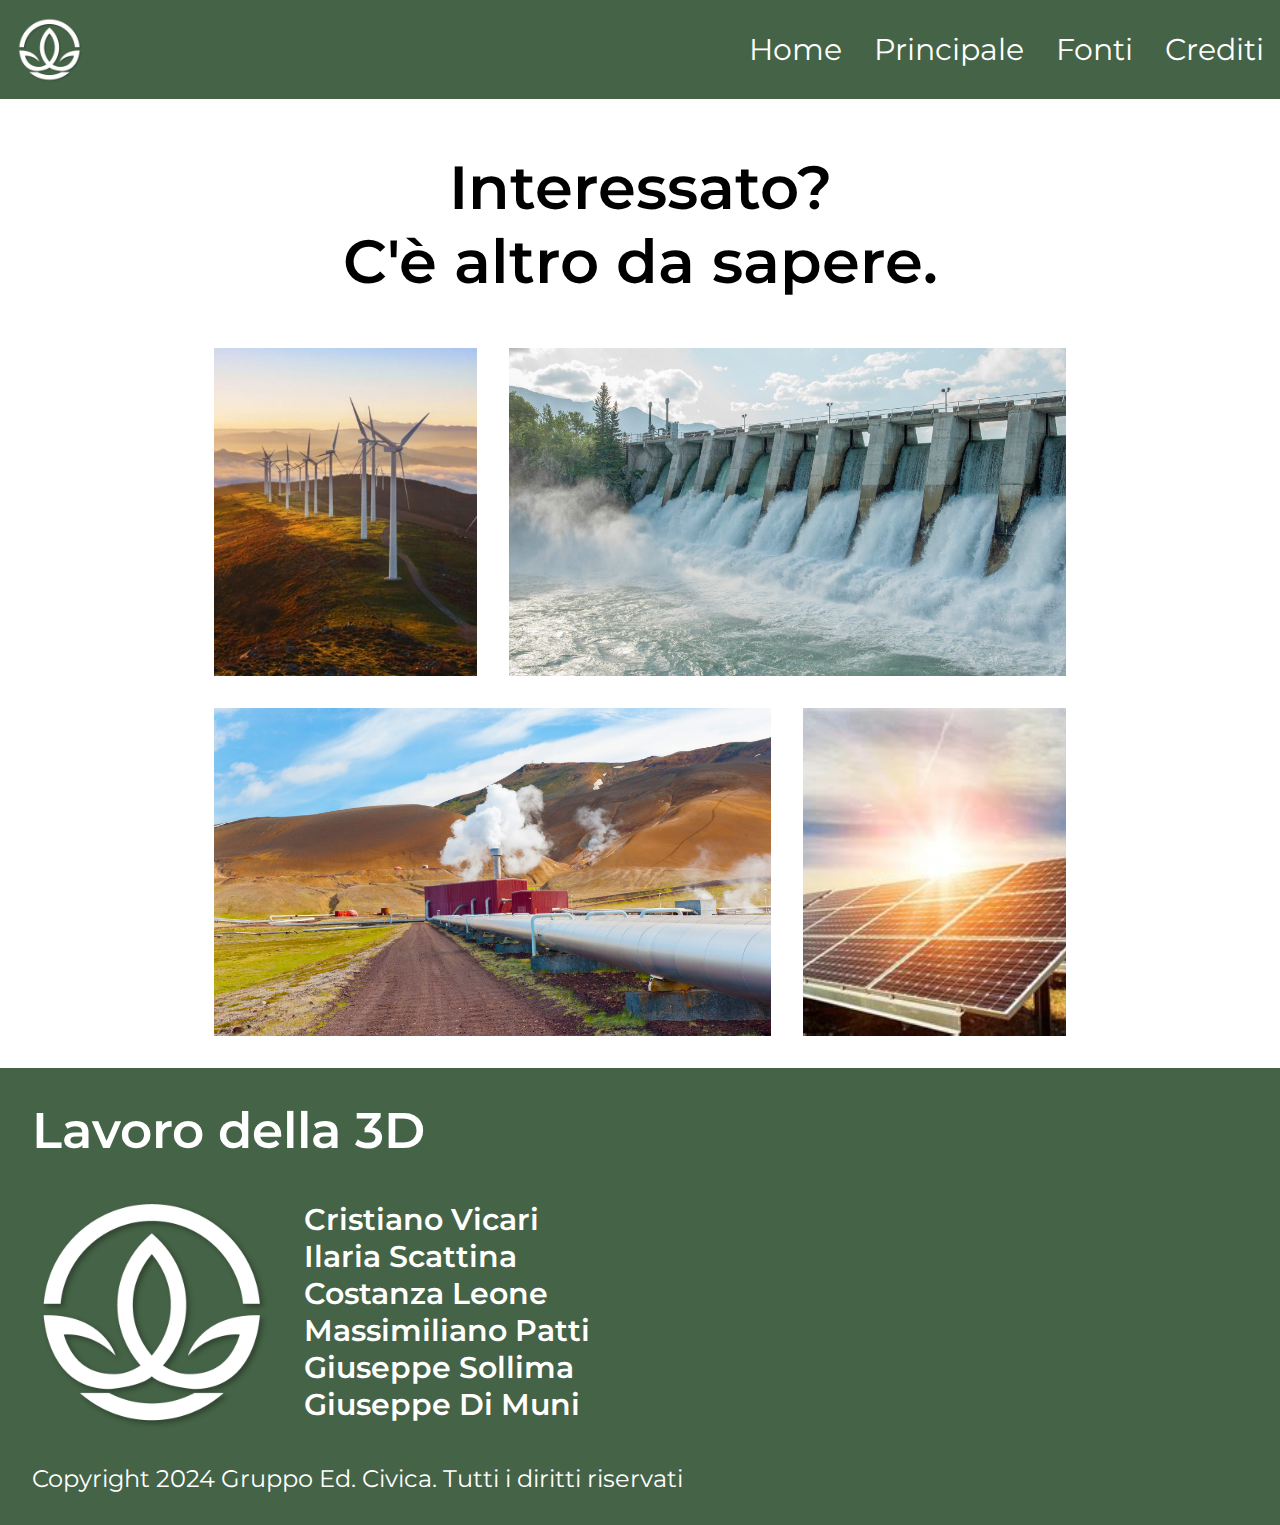
==== src/index.html @ 7f94ada1 "add footer styles" ====
<!DOCTYPE html>
<html lang="en">

<head>
  <meta charset="UTF-8">
  <meta name="viewport" content="width=device-width, initial-scale=1.0">
  <title>Fonti Rinnovabili 3D</title>
  <link rel="stylesheet" href="styles.css">
  <link rel="stylesheet" href="css/header.css">
  <link rel="stylesheet" href="css/grids.css">
  <link rel="stylesheet" href="css/footer.css">
</head>

<body>
  <header>
    <img src="/assets/logo.png" alt="Logo" class="brand-logo">
    <nav class="main-nav">
      <ul class="main-nav__links">
        <li class="main-nav__link">
          <a href="#introduction">Home</a>
        </li>
        <li class="main-nav__link">
          <a href="#fontePrincipale">Principale</a>
        </li>
        <li class="main-nav__link">
          <a href="#altreFonti">Fonti</a>
        </li>
        <li class="main-nav__link">
          <a href="#crediti">Crediti</a>
        </li>
      </ul>
    </nav>
  </header>
  <main>
    <section id="altreFonti">
      <h2 class="fonti--heading">Interessato?<br>C'è altro da sapere.</h2>
      <ul class="fonti--list">
        <li class="fonte">
          <a>
            <img src="/assets/energia-eolica.jpg" alt="Energia Eolica" class="fonte__immagine">
            <div class="backdrop">
              <p class="backdrop__title">Energia<br><span class="highlighted">Eolica</span></p>
            </div>
          </a>
        </li>
        <li class="fonte two-thirds">
          <a>
            <img src="/assets/energia-idroelettrica.jpg" alt="Energia Idroelettrica" class="fonte__immagine">
            <div class="backdrop">
              <p class="backdrop__title">Energia<br><span class="highlighted">Idroelettrica</span></p>
            </div>
          </a>
        </li>
        <li class="fonte two-thirds">
          <a>
            <img src="/assets/energia-geotermica.jpg" alt="Energia Geotermica" class="fonte__immagine">
            <div class="backdrop">
              <p class="backdrop__title">Energia<br><span class="highlighted">Geotermica</span></p>
            </div>
          </a>
        </li>
        <li class="fonte">
          <a>
            <img src="/assets/energia-solare.jpg" alt="Energia Solare" class="fonte__immagine">
            <div class="backdrop">
              <p class="backdrop__title">Energia<br><span class="highlighted">Solare</span></p>
            </div>
          </a>
        </li>
      </ul>
    </section>
  </main>
  <footer class="footer">
    <h2 class="footer__title">Lavoro della 3D</h2>
    <div class="footer__credits">
      <img src="/assets/logo.png" alt="Brand brand logo" class="footer__brand-logo">
      <ul class="footer__crediti">
        <li class="footer__credito">
          Cristiano Vicari
        </li>
        <li class="footer__credito">
          Ilaria Scattina
        </li>
        <li class="footer__credito">
          Costanza Leone
        </li>
        <li class="footer__credito">
          Massimiliano Patti
        </li>
        <li class="footer__credito">
          Giuseppe Sollima
        </li>
        <li class="footer__credito">
          Giuseppe Di Muni
        </li>
      </ul>
    </div>
    <p class="footer__burla">Copyright 2024 Gruppo Ed. Civica. Tutti i diritti riservati</p>
  </footer>
  <script src="js/main.js"></script>
</body>

</html>
---- src/styles.css ----
@import url('https://fonts.googleapis.com/css2?family=Montserrat:wght@100..900&display=swap');
@import url('css/variables.css');

* {
  box-sizing: border-box;
}

html {
  font-family: 'Montserrat', Verdana, sans-serif;
}

body {
  margin: 0;
}

main {
  margin-inline: 2rem;
}

h1,h2,h3,h4,h5,h6 {
  font-weight: 600;
}
---- src/css/header.css ----
header {
  height: 6.2rem;
  padding: 1rem;
  background-color: var(--color-primary);
  display: flex;
  justify-content: space-between;
  align-items: center;
}

.brand-logo {
  height: 100%;
}

.main-nav__links {
  padding: 0;
  margin: 0;
  list-style: none;
  display: flex;
  justify-content: end;
  gap: 2rem;
}

.main-nav__link {
  font-size: 1.9rem;
}

.main-nav__link > a {
  text-decoration: none;
  color: var(--color-neutral);
}
---- src/css/grids.css ----
.fonti--heading {
  text-align: center;
  font-size: 3.8rem;
}

.fonti--list {
  margin: 0 auto;
  padding: 0;
  display: grid;
  grid-template: 1fr 1fr / 1fr 1fr 1fr;
  gap: 2rem;
  list-style: none;
  width: 70%;
  height: 43rem;
}

.fonti--list > .two-thirds {
  grid-column: span 2;
}

.fonte {
  height: 100%;
  position: relative;
}

.fonte a {
  text-decoration: none;
}

.fonte__immagine {
  position: absolute;
  display: inline-block;
  width: 100%;
  height: 100%;
  object-fit: cover;
}

.backdrop {
  position: absolute;
  height: 100%;
  width: 100%;
  background-color: rgba(0, 0, 0, 0.5);
  justify-content: center;
  align-items: center;
  display: none
}

.fonte:hover .backdrop {
  display: flex;
}

.backdrop__title {
  color: white;
  font-weight: 600;
  font-size: 50px;
  text-align: center;
}

.backdrop__title > .highlighted {
  color: var(--color-secondary);
}
---- src/css/footer.css ----
.footer {
  color: white;
  background-color: var(--color-primary);
  padding: 2rem;
  margin-top: 2rem;
  display: flex;
  flex-direction: column;
  gap: 2rem;
}

.footer__title {
  font-size: 3.1rem;
  margin: 0;
}

.footer__credits {
  display: flex;
  gap: 2rem;
  align-items: center;
}

.footer__brand-logo {
  width: 15rem;
}

.footer__crediti {
  list-style: none;
  margin: 0;
  padding: 0;
}

.footer__credito {
  font-size: 1.9rem;
  font-weight: 600;
}

.footer__burla {
  margin: 0;
  font-size: 1.5rem;
}
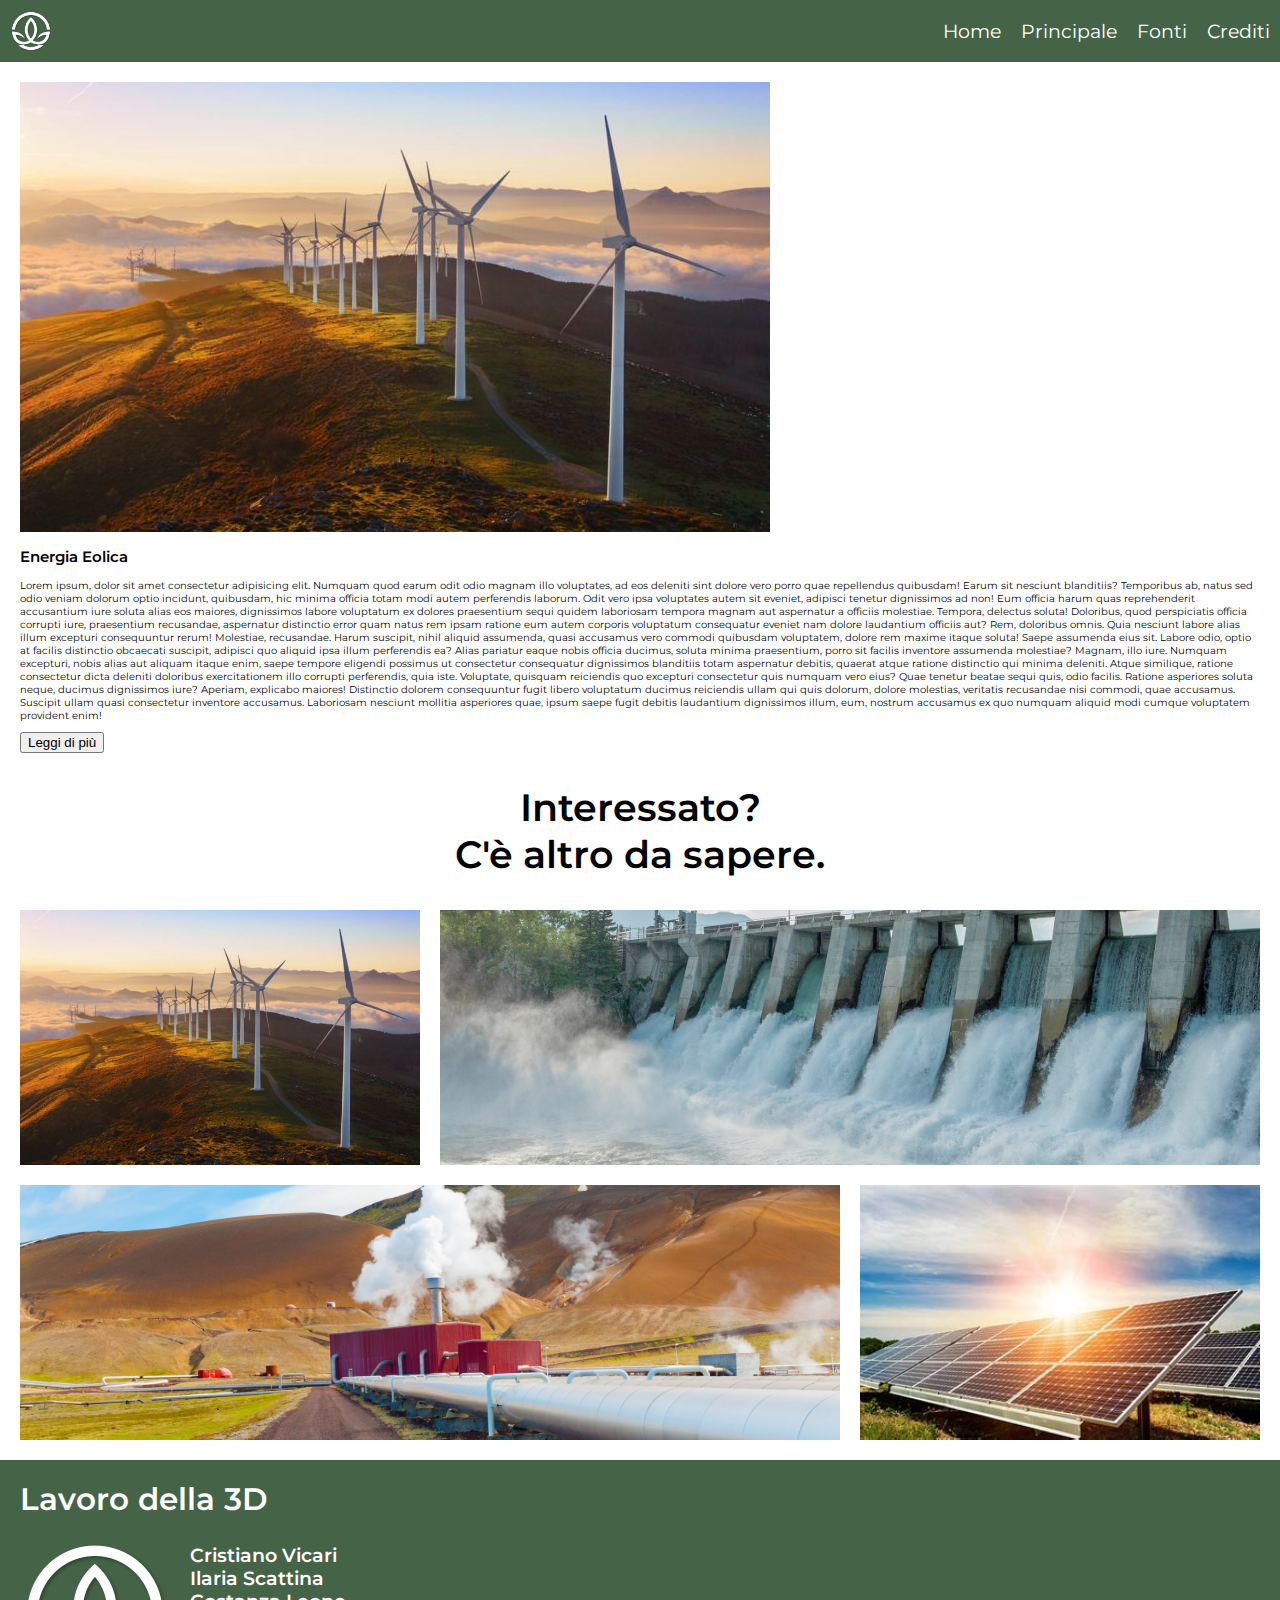
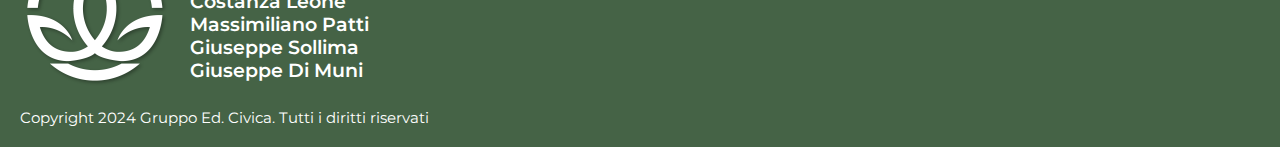
==== commit 203a5c5d: "add primary energy source structure" ====
--- a/src/index.html
+++ b/src/index.html
@@ -7,6 +7,7 @@
   <title>Fonti Rinnovabili 3D</title>
   <link rel="stylesheet" href="styles.css">
   <link rel="stylesheet" href="css/header.css">
+  <link rel="stylesheet" href="css/fontePrincipale.css">
   <link rel="stylesheet" href="css/grids.css">
   <link rel="stylesheet" href="css/footer.css">
 </head>
@@ -32,6 +33,26 @@
     </nav>
   </header>
   <main>
+    <article id="fontePrincipale">
+      <div class="card">
+        <img src="/assets/energia-eolica.jpg" alt="Energia eolica" class="card__immagine">
+        <div class="card__contenuto">
+          <h2 class="card__titolo">Energia Eolica</h2>
+          <p class="card__corpo">Lorem ipsum, dolor sit amet consectetur adipisicing elit. Numquam quod earum odit odio magnam illo voluptates, ad eos deleniti sint dolore vero porro quae repellendus quibusdam! Earum sit nesciunt blanditiis?
+          Temporibus ab, natus sed odio veniam dolorum optio incidunt, quibusdam, hic minima officia totam modi autem perferendis laborum. Odit vero ipsa voluptates autem sit eveniet, adipisci tenetur dignissimos ad non!
+          Eum officia harum quas reprehenderit accusantium iure soluta alias eos maiores, dignissimos labore voluptatum ex dolores praesentium sequi quidem laboriosam tempora magnam aut aspernatur a officiis molestiae. Tempora, delectus soluta!
+          Doloribus, quod perspiciatis officia corrupti iure, praesentium recusandae, aspernatur distinctio error quam natus rem ipsam ratione eum autem corporis voluptatum consequatur eveniet nam dolore laudantium officiis aut? Rem, doloribus omnis.
+          Quia nesciunt labore alias illum excepturi consequuntur rerum! Molestiae, recusandae. Harum suscipit, nihil aliquid assumenda, quasi accusamus vero commodi quibusdam voluptatem, dolore rem maxime itaque soluta! Saepe assumenda eius sit.
+          Labore odio, optio at facilis distinctio obcaecati suscipit, adipisci quo aliquid ipsa illum perferendis ea? Alias pariatur eaque nobis officia ducimus, soluta minima praesentium, porro sit facilis inventore assumenda molestiae?
+          Magnam, illo iure. Numquam excepturi, nobis alias aut aliquam itaque enim, saepe tempore eligendi possimus ut consectetur consequatur dignissimos blanditiis totam aspernatur debitis, quaerat atque ratione distinctio qui minima deleniti.
+          Atque similique, ratione consectetur dicta deleniti doloribus exercitationem illo corrupti perferendis, quia iste. Voluptate, quisquam reiciendis quo excepturi consectetur quis numquam vero eius? Quae tenetur beatae sequi quis, odio facilis.
+          Ratione asperiores soluta neque, ducimus dignissimos iure? Aperiam, explicabo maiores! Distinctio dolorem consequuntur fugit libero voluptatum ducimus reiciendis ullam qui quis dolorum, dolore molestias, veritatis recusandae nisi commodi, quae accusamus.
+          Suscipit ullam quasi consectetur inventore accusamus. Laboriosam nesciunt mollitia asperiores quae, ipsum saepe fugit debitis laudantium dignissimos illum, eum, nostrum accusamus ex quo numquam aliquid modi cumque voluptatem provident enim!</p>
+          <button type="button" class="card__bottone">Leggi di più</button>
+          <div class="card__fading-background"></div>
+        </div>
+      </div>
+    </article>
     <section id="altreFonti">
       <h2 class="fonti--heading">Interessato?<br>C'è altro da sapere.</h2>
       <ul class="fonti--list">
--- a/src/styles.css
+++ b/src/styles.css
@@ -7,6 +7,7 @@
 
 html {
   font-family: 'Montserrat', Verdana, sans-serif;
+  font-size: 10px;
 }
 
 body {
@@ -14,7 +15,7 @@
 }
 
 main {
-  margin-inline: 2rem;
+  margin: 2rem;
 }
 
 h1,h2,h3,h4,h5,h6 {
--- a/src/css/grids.css
+++ b/src/css/grids.css
@@ -6,12 +6,12 @@
 .fonti--list {
   margin: 0 auto;
   padding: 0;
+  max-width: 1440px;
   display: grid;
   grid-template: 1fr 1fr / 1fr 1fr 1fr;
   gap: 2rem;
   list-style: none;
-  width: 70%;
-  height: 43rem;
+  height: 53rem;
 }
 
 .fonti--list > .two-thirds {
@@ -52,7 +52,7 @@
 .backdrop__title {
   color: white;
   font-weight: 600;
-  font-size: 50px;
+  font-size: 3.1rem;
   text-align: center;
 }
 
--- a/src/css/footer.css
+++ b/src/css/footer.css
@@ -2,7 +2,6 @@
   color: white;
   background-color: var(--color-primary);
   padding: 2rem;
-  margin-top: 2rem;
   display: flex;
   flex-direction: column;
   gap: 2rem;
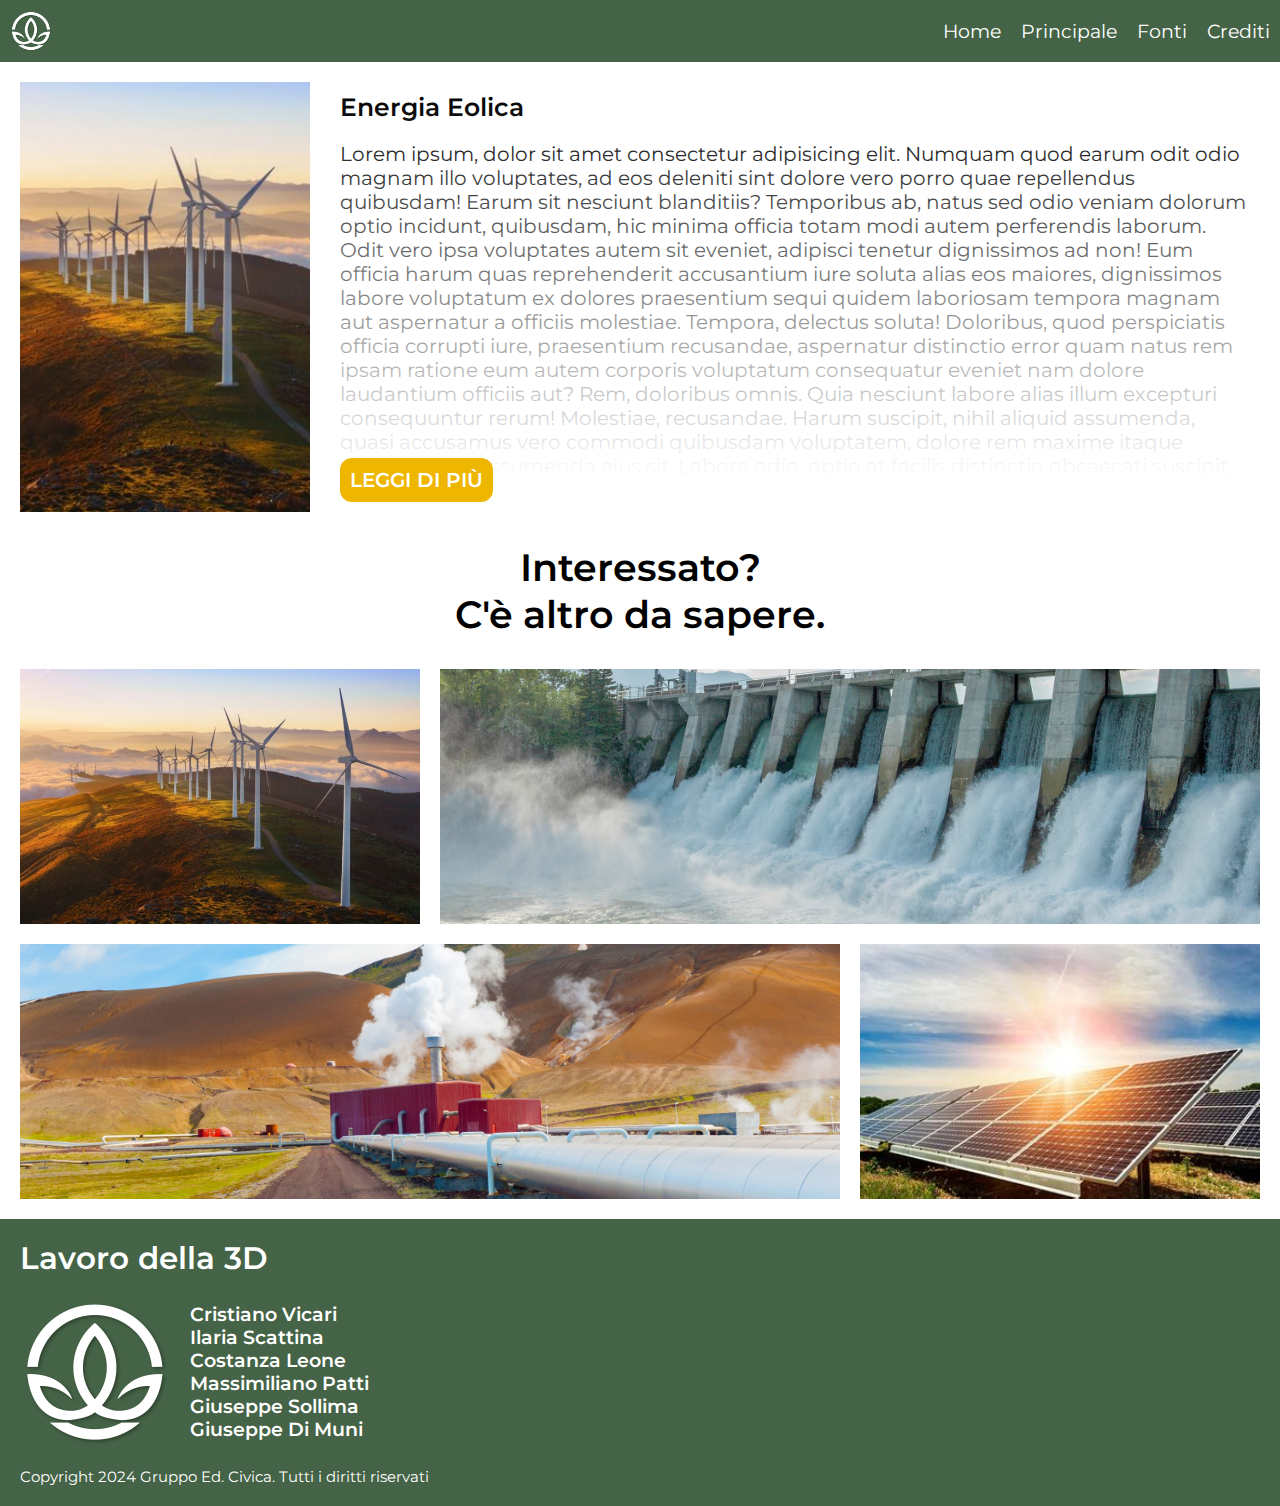
==== commit 0518dad1: "change image src path" ====
--- a/src/index.html
+++ b/src/index.html
@@ -14,7 +14,7 @@
 
 <body>
   <header>
-    <img src="/assets/logo.png" alt="Logo" class="brand-logo">
+    <img src="../assets/logo.png" alt="Logo" class="brand-logo">
     <nav class="main-nav">
       <ul class="main-nav__links">
         <li class="main-nav__link">
@@ -35,7 +35,7 @@
   <main>
     <article id="fontePrincipale">
       <div class="card">
-        <img src="/assets/energia-eolica.jpg" alt="Energia eolica" class="card__immagine">
+        <img src="../assets/energia-eolica.jpg" alt="Energia eolica" class="card__immagine">
         <div class="card__contenuto">
           <h2 class="card__titolo">Energia Eolica</h2>
           <p class="card__corpo">Lorem ipsum, dolor sit amet consectetur adipisicing elit. Numquam quod earum odit odio magnam illo voluptates, ad eos deleniti sint dolore vero porro quae repellendus quibusdam! Earum sit nesciunt blanditiis?
@@ -58,7 +58,7 @@
       <ul class="fonti--list">
         <li class="fonte">
           <a>
-            <img src="/assets/energia-eolica.jpg" alt="Energia Eolica" class="fonte__immagine">
+            <img src="../assets/energia-eolica.jpg" alt="Energia Eolica" class="fonte__immagine">
             <div class="backdrop">
               <p class="backdrop__title">Energia<br><span class="highlighted">Eolica</span></p>
             </div>
@@ -66,7 +66,7 @@
         </li>
         <li class="fonte two-thirds">
           <a>
-            <img src="/assets/energia-idroelettrica.jpg" alt="Energia Idroelettrica" class="fonte__immagine">
+            <img src="../assets/energia-idroelettrica.jpg" alt="Energia Idroelettrica" class="fonte__immagine">
             <div class="backdrop">
               <p class="backdrop__title">Energia<br><span class="highlighted">Idroelettrica</span></p>
             </div>
@@ -74,7 +74,7 @@
         </li>
         <li class="fonte two-thirds">
           <a>
-            <img src="/assets/energia-geotermica.jpg" alt="Energia Geotermica" class="fonte__immagine">
+            <img src="../assets/energia-geotermica.jpg" alt="Energia Geotermica" class="fonte__immagine">
             <div class="backdrop">
               <p class="backdrop__title">Energia<br><span class="highlighted">Geotermica</span></p>
             </div>
@@ -82,7 +82,7 @@
         </li>
         <li class="fonte">
           <a>
-            <img src="/assets/energia-solare.jpg" alt="Energia Solare" class="fonte__immagine">
+            <img src="../assets/energia-solare.jpg" alt="Energia Solare" class="fonte__immagine">
             <div class="backdrop">
               <p class="backdrop__title">Energia<br><span class="highlighted">Solare</span></p>
             </div>
@@ -94,7 +94,7 @@
   <footer class="footer">
     <h2 class="footer__title">Lavoro della 3D</h2>
     <div class="footer__credits">
-      <img src="/assets/logo.png" alt="Brand brand logo" class="footer__brand-logo">
+      <img src="../assets/logo.png" alt="Brand brand logo" class="footer__brand-logo">
       <ul class="footer__crediti">
         <li class="footer__credito">
           Cristiano Vicari
--- a/src/css/fontePrincipale.css
+++ b/src/css/fontePrincipale.css
@@ -0,0 +1,59 @@
+.card {
+  margin: auto;
+  max-width: 1440px;
+  display: flex;
+  gap: 2rem;
+  height: 43rem;
+  position: relative;
+  overflow: hidden;
+}
+
+.card__immagine {
+  height: 100%;
+  width: 29rem;
+  display: inline-block;
+  object-fit: cover;
+}
+
+.card__contenuto {
+  padding: 1rem;
+  display: flex;
+  flex-direction: column;
+  gap: 2rem;
+}
+
+.card__contenuto > * {
+  margin: 0;
+}
+
+.card__titolo {
+  font-size: 2.5rem;
+}
+
+.card__corpo {
+  font-size: 2rem;
+}
+
+.card__bottone {
+  position: absolute;
+  bottom: 1rem;
+  padding: 1rem;
+  width: auto;
+  font-size: 2rem;
+  font-weight: 600;
+  color: white;
+  border: none;
+  font-family: inherit;
+  text-transform: uppercase;
+  border-radius: 12px;
+  z-index: 2;
+  background-color: var(--color-button);
+}
+
+.card__fading-background {
+  position: absolute;
+  width: 100%;
+  height: 100%;
+  z-index: 1;
+  background: linear-gradient(to bottom, transparent, #ffffff 90%);
+}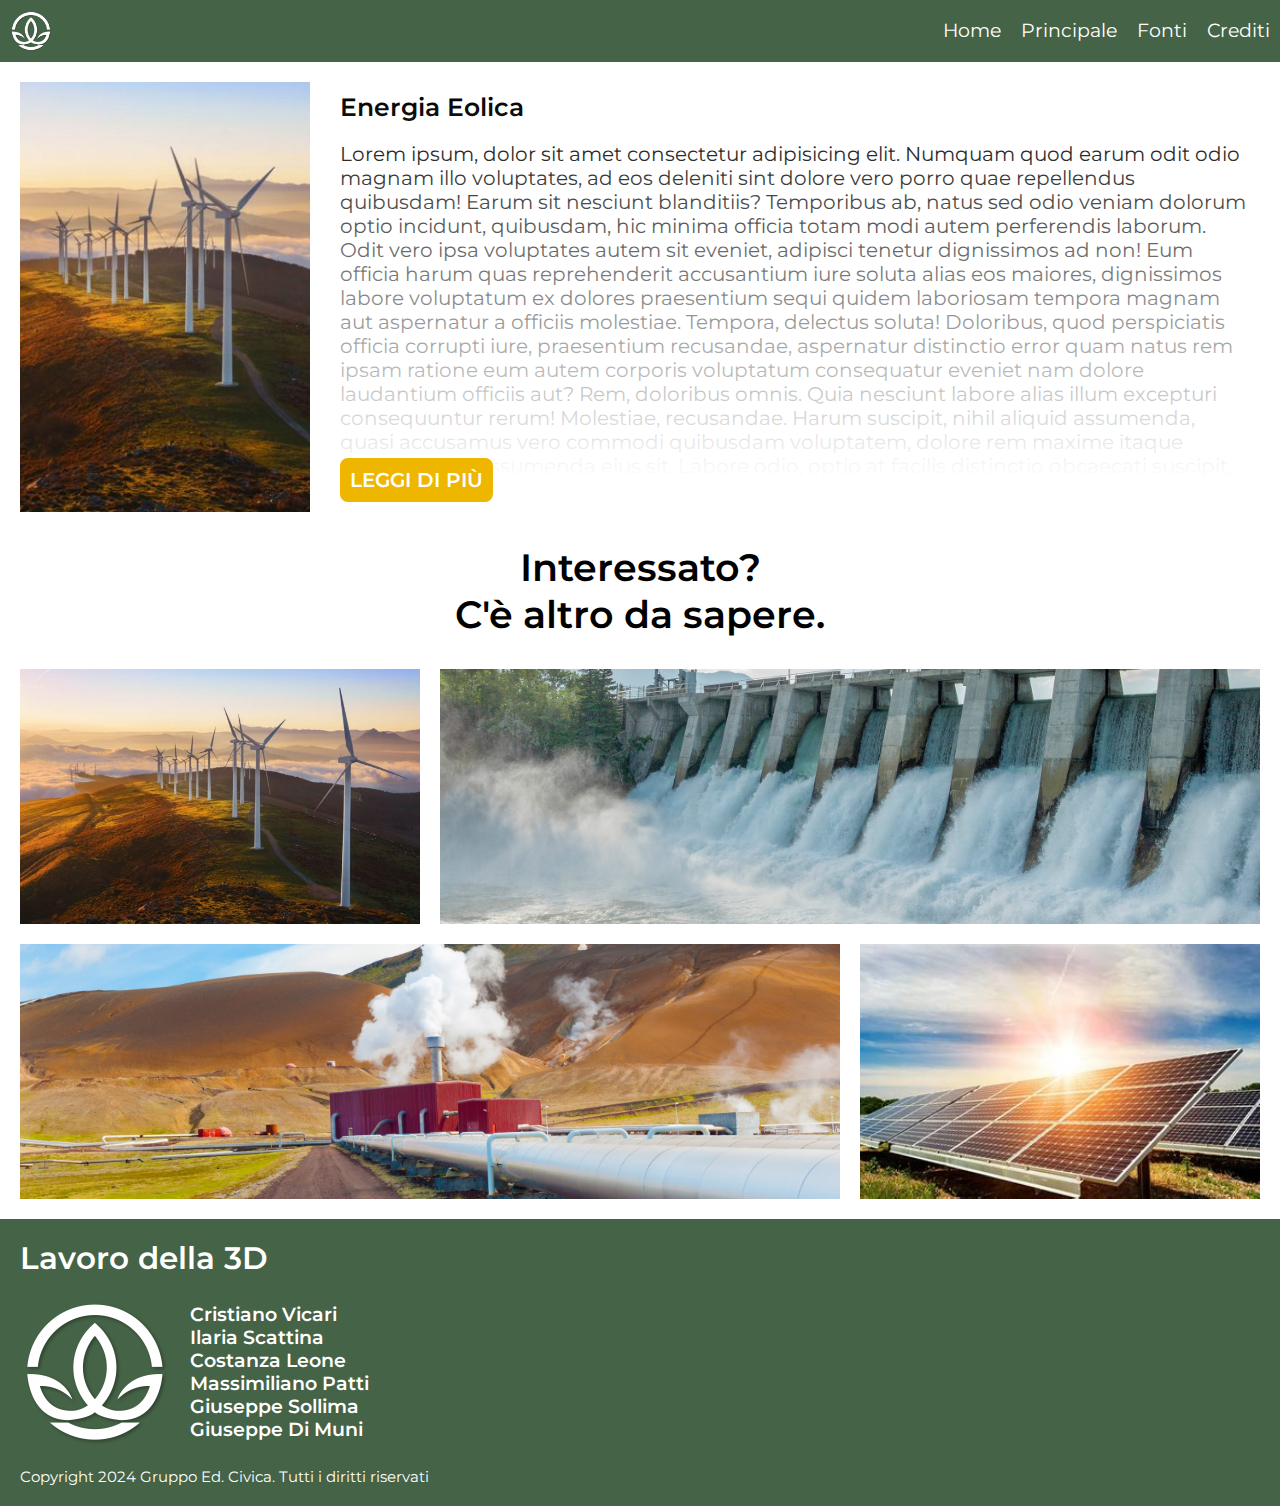
==== commit 27720120: "wrap content in .main__content" ====
--- a/src/index.html
+++ b/src/index.html
@@ -6,10 +6,10 @@
   <meta name="viewport" content="width=device-width, initial-scale=1.0">
   <title>Fonti Rinnovabili 3D</title>
   <link rel="stylesheet" href="styles.css">
-  <link rel="stylesheet" href="css/header.css">
-  <link rel="stylesheet" href="css/fontePrincipale.css">
-  <link rel="stylesheet" href="css/grids.css">
-  <link rel="stylesheet" href="css/footer.css">
+  <link rel="stylesheet" href="./css/header.css">
+  <link rel="stylesheet" href="./css/fontePrincipale.css">
+  <link rel="stylesheet" href="./css/grids.css">
+  <link rel="stylesheet" href="./css/footer.css">
 </head>
 
 <body>
@@ -33,65 +33,87 @@
     </nav>
   </header>
   <main>
-    <article id="fontePrincipale">
-      <div class="card">
-        <img src="../assets/energia-eolica.jpg" alt="Energia eolica" class="card__immagine">
-        <div class="card__contenuto">
-          <h2 class="card__titolo">Energia Eolica</h2>
-          <p class="card__corpo">Lorem ipsum, dolor sit amet consectetur adipisicing elit. Numquam quod earum odit odio magnam illo voluptates, ad eos deleniti sint dolore vero porro quae repellendus quibusdam! Earum sit nesciunt blanditiis?
-          Temporibus ab, natus sed odio veniam dolorum optio incidunt, quibusdam, hic minima officia totam modi autem perferendis laborum. Odit vero ipsa voluptates autem sit eveniet, adipisci tenetur dignissimos ad non!
-          Eum officia harum quas reprehenderit accusantium iure soluta alias eos maiores, dignissimos labore voluptatum ex dolores praesentium sequi quidem laboriosam tempora magnam aut aspernatur a officiis molestiae. Tempora, delectus soluta!
-          Doloribus, quod perspiciatis officia corrupti iure, praesentium recusandae, aspernatur distinctio error quam natus rem ipsam ratione eum autem corporis voluptatum consequatur eveniet nam dolore laudantium officiis aut? Rem, doloribus omnis.
-          Quia nesciunt labore alias illum excepturi consequuntur rerum! Molestiae, recusandae. Harum suscipit, nihil aliquid assumenda, quasi accusamus vero commodi quibusdam voluptatem, dolore rem maxime itaque soluta! Saepe assumenda eius sit.
-          Labore odio, optio at facilis distinctio obcaecati suscipit, adipisci quo aliquid ipsa illum perferendis ea? Alias pariatur eaque nobis officia ducimus, soluta minima praesentium, porro sit facilis inventore assumenda molestiae?
-          Magnam, illo iure. Numquam excepturi, nobis alias aut aliquam itaque enim, saepe tempore eligendi possimus ut consectetur consequatur dignissimos blanditiis totam aspernatur debitis, quaerat atque ratione distinctio qui minima deleniti.
-          Atque similique, ratione consectetur dicta deleniti doloribus exercitationem illo corrupti perferendis, quia iste. Voluptate, quisquam reiciendis quo excepturi consectetur quis numquam vero eius? Quae tenetur beatae sequi quis, odio facilis.
-          Ratione asperiores soluta neque, ducimus dignissimos iure? Aperiam, explicabo maiores! Distinctio dolorem consequuntur fugit libero voluptatum ducimus reiciendis ullam qui quis dolorum, dolore molestias, veritatis recusandae nisi commodi, quae accusamus.
-          Suscipit ullam quasi consectetur inventore accusamus. Laboriosam nesciunt mollitia asperiores quae, ipsum saepe fugit debitis laudantium dignissimos illum, eum, nostrum accusamus ex quo numquam aliquid modi cumque voluptatem provident enim!</p>
-          <button type="button" class="card__bottone">Leggi di più</button>
-          <div class="card__fading-background"></div>
+    <div class="main__content">
+      <article id="fontePrincipale">
+        <div class="card">
+          <img src="../assets/energia-eolica.jpg" alt="Energia eolica" class="card__immagine">
+          <div class="card__contenuto">
+            <h2 class="card__titolo">Energia Eolica</h2>
+            <p class="card__corpo">Lorem ipsum, dolor sit amet consectetur adipisicing elit. Numquam quod earum odit
+              odio magnam illo voluptates, ad eos deleniti sint dolore vero porro quae repellendus quibusdam! Earum sit
+              nesciunt blanditiis?
+              Temporibus ab, natus sed odio veniam dolorum optio incidunt, quibusdam, hic minima officia totam modi
+              autem perferendis laborum. Odit vero ipsa voluptates autem sit eveniet, adipisci tenetur dignissimos ad
+              non!
+              Eum officia harum quas reprehenderit accusantium iure soluta alias eos maiores, dignissimos labore
+              voluptatum ex dolores praesentium sequi quidem laboriosam tempora magnam aut aspernatur a officiis
+              molestiae. Tempora, delectus soluta!
+              Doloribus, quod perspiciatis officia corrupti iure, praesentium recusandae, aspernatur distinctio error
+              quam natus rem ipsam ratione eum autem corporis voluptatum consequatur eveniet nam dolore laudantium
+              officiis aut? Rem, doloribus omnis.
+              Quia nesciunt labore alias illum excepturi consequuntur rerum! Molestiae, recusandae. Harum suscipit,
+              nihil aliquid assumenda, quasi accusamus vero commodi quibusdam voluptatem, dolore rem maxime itaque
+              soluta! Saepe assumenda eius sit.
+              Labore odio, optio at facilis distinctio obcaecati suscipit, adipisci quo aliquid ipsa illum perferendis
+              ea? Alias pariatur eaque nobis officia ducimus, soluta minima praesentium, porro sit facilis inventore
+              assumenda molestiae?
+              Magnam, illo iure. Numquam excepturi, nobis alias aut aliquam itaque enim, saepe tempore eligendi possimus
+              ut consectetur consequatur dignissimos blanditiis totam aspernatur debitis, quaerat atque ratione
+              distinctio qui minima deleniti.
+              Atque similique, ratione consectetur dicta deleniti doloribus exercitationem illo corrupti perferendis,
+              quia iste. Voluptate, quisquam reiciendis quo excepturi consectetur quis numquam vero eius? Quae tenetur
+              beatae sequi quis, odio facilis.
+              Ratione asperiores soluta neque, ducimus dignissimos iure? Aperiam, explicabo maiores! Distinctio dolorem
+              consequuntur fugit libero voluptatum ducimus reiciendis ullam qui quis dolorum, dolore molestias,
+              veritatis recusandae nisi commodi, quae accusamus.
+              Suscipit ullam quasi consectetur inventore accusamus. Laboriosam nesciunt mollitia asperiores quae, ipsum
+              saepe fugit debitis laudantium dignissimos illum, eum, nostrum accusamus ex quo numquam aliquid modi
+              cumque voluptatem provident enim!</p>
+            <button type="button" class="card__bottone">Leggi di più</button>
+            <div class="card__fading-background"></div>
+          </div>
         </div>
-      </div>
-    </article>
-    <section id="altreFonti">
-      <h2 class="fonti--heading">Interessato?<br>C'è altro da sapere.</h2>
-      <ul class="fonti--list">
-        <li class="fonte">
-          <a>
-            <img src="../assets/energia-eolica.jpg" alt="Energia Eolica" class="fonte__immagine">
-            <div class="backdrop">
-              <p class="backdrop__title">Energia<br><span class="highlighted">Eolica</span></p>
-            </div>
-          </a>
-        </li>
-        <li class="fonte two-thirds">
-          <a>
-            <img src="../assets/energia-idroelettrica.jpg" alt="Energia Idroelettrica" class="fonte__immagine">
-            <div class="backdrop">
-              <p class="backdrop__title">Energia<br><span class="highlighted">Idroelettrica</span></p>
-            </div>
-          </a>
-        </li>
-        <li class="fonte two-thirds">
-          <a>
-            <img src="../assets/energia-geotermica.jpg" alt="Energia Geotermica" class="fonte__immagine">
-            <div class="backdrop">
-              <p class="backdrop__title">Energia<br><span class="highlighted">Geotermica</span></p>
-            </div>
-          </a>
-        </li>
-        <li class="fonte">
-          <a>
-            <img src="../assets/energia-solare.jpg" alt="Energia Solare" class="fonte__immagine">
-            <div class="backdrop">
-              <p class="backdrop__title">Energia<br><span class="highlighted">Solare</span></p>
-            </div>
-          </a>
-        </li>
-      </ul>
-    </section>
+      </article>
+      <section id="altreFonti">
+        <h2 class="fonti--heading">Interessato?<br>C'è altro da sapere.</h2>
+        <ul class="fonti--list">
+          <li class="fonte">
+            <a>
+              <img src="../assets/energia-eolica.jpg" alt="Energia Eolica" class="fonte__immagine">
+              <div class="backdrop">
+                <p class="backdrop__title">Energia<br><span class="highlighted">Eolica</span></p>
+              </div>
+            </a>
+          </li>
+          <li class="fonte two-thirds">
+            <a>
+              <img src="../assets/energia-idroelettrica.jpg" alt="Energia Idroelettrica" class="fonte__immagine">
+              <div class="backdrop">
+                <p class="backdrop__title">Energia<br><span class="highlighted">Idroelettrica</span></p>
+              </div>
+            </a>
+          </li>
+          <li class="fonte two-thirds">
+            <a>
+              <img src="../assets/energia-geotermica.jpg" alt="Energia Geotermica" class="fonte__immagine">
+              <div class="backdrop">
+                <p class="backdrop__title">Energia<br><span class="highlighted">Geotermica</span></p>
+              </div>
+            </a>
+          </li>
+          <li class="fonte">
+            <a>
+              <img src="../assets/energia-solare.jpg" alt="Energia Solare" class="fonte__immagine">
+              <div class="backdrop">
+                <p class="backdrop__title">Energia<br><span class="highlighted">Solare</span></p>
+              </div>
+            </a>
+          </li>
+        </ul>
+      </section>
+    </div>
   </main>
-  <footer class="footer">
+  <footer class="footer" id="crediti">
     <h2 class="footer__title">Lavoro della 3D</h2>
     <div class="footer__credits">
       <img src="../assets/logo.png" alt="Brand brand logo" class="footer__brand-logo">
@@ -118,7 +140,7 @@
     </div>
     <p class="footer__burla">Copyright 2024 Gruppo Ed. Civica. Tutti i diritti riservati</p>
   </footer>
-  <script src="js/main.js"></script>
+  <script src="./js/main.js"></script>
 </body>
 
 </html>--- a/src/styles.css
+++ b/src/styles.css
@@ -1,5 +1,5 @@
 @import url('https://fonts.googleapis.com/css2?family=Montserrat:wght@100..900&display=swap');
-@import url('css/variables.css');
+@import url('./css/variables.css');
 
 * {
   box-sizing: border-box;
@@ -7,6 +7,7 @@
 
 html {
   font-family: 'Montserrat', Verdana, sans-serif;
+  scroll-behavior: smooth;
   font-size: 10px;
 }
 
@@ -14,7 +15,7 @@
   margin: 0;
 }
 
-main {
+.main__content {
   margin: 2rem;
 }
 
--- a/src/css/header.css
+++ b/src/css/header.css
@@ -24,6 +24,20 @@
   font-size: 1.9rem;
 }
 
+.main-nav__link::after {
+  content: "";
+  display: block;
+  width: 0;
+  height: 2px;
+  background-color: white;
+  transition: width 500ms;
+}
+
+.main-nav__link:hover::after,
+.main-nav__link:active::after {
+  width: 100%;
+}
+
 .main-nav__link > a {
   text-decoration: none;
   color: var(--color-neutral);
--- a/src/css/fontePrincipale.css
+++ b/src/css/fontePrincipale.css
@@ -45,7 +45,7 @@
   border: none;
   font-family: inherit;
   text-transform: uppercase;
-  border-radius: 12px;
+  border-radius: 8px;
   z-index: 2;
   background-color: var(--color-button);
 }
--- a/src/css/grids.css
+++ b/src/css/grids.css
@@ -21,6 +21,7 @@
 .fonte {
   height: 100%;
   position: relative;
+  overflow: hidden;
 }
 
 .fonte a {
@@ -33,6 +34,7 @@
   width: 100%;
   height: 100%;
   object-fit: cover;
+  transition: scale 500ms;
 }
 
 .backdrop {
@@ -40,13 +42,11 @@
   height: 100%;
   width: 100%;
   background-color: rgba(0, 0, 0, 0.5);
+  display: flex;
   justify-content: center;
   align-items: center;
-  display: none
-}
-
-.fonte:hover .backdrop {
-  display: flex;
+  opacity: 0;
+  transition: opacity 500ms;
 }
 
 .backdrop__title {
@@ -58,4 +58,14 @@
 
 .backdrop__title > .highlighted {
   color: var(--color-secondary);
-}+}
+
+.fonte:hover .backdrop,
+.fonte:active .backdrop {
+  opacity: 1;
+}
+
+.fonte:hover .fonte__immagine,
+.fonte:active .fonte__immagine {
+  scale: 1.1;
+}
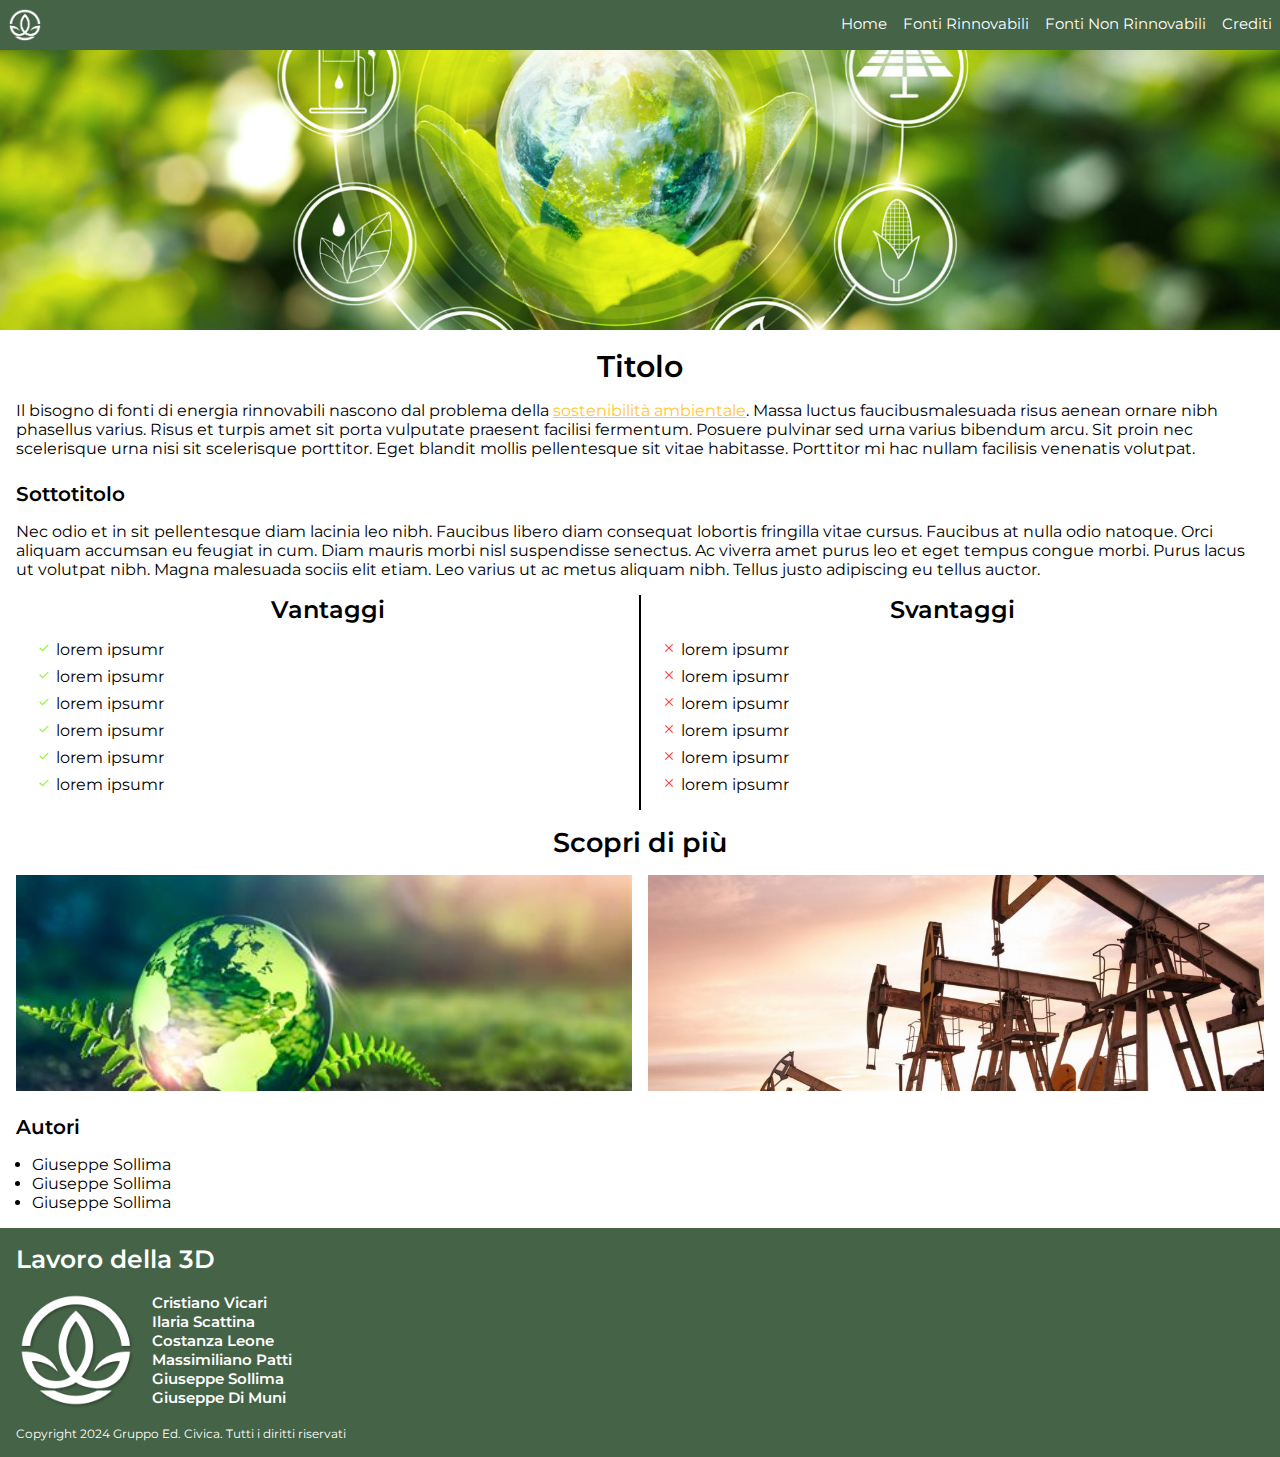
==== commit 2a7e2875: "change main page" ====
--- a/src/index.html
+++ b/src/index.html
@@ -6,25 +6,30 @@
   <meta name="viewport" content="width=device-width, initial-scale=1.0">
   <title>Fonti Rinnovabili 3D</title>
   <link rel="stylesheet" href="styles.css">
+  <link rel="stylesheet" href="./css/fontiPage.css">
   <link rel="stylesheet" href="./css/header.css">
-  <link rel="stylesheet" href="./css/fontePrincipale.css">
+  <link rel="stylesheet" href="./css/articleCard.css">
+  <link rel="stylesheet" href="./css/lists.css">
   <link rel="stylesheet" href="./css/grids.css">
+  <link rel="stylesheet" href="./css/autori.css">
   <link rel="stylesheet" href="./css/footer.css">
 </head>
 
 <body>
+  <!-- Testa della pagina -->
   <header>
     <img src="../assets/logo.png" alt="Logo" class="brand-logo">
+    <!-- Contenitore dedicato alla navigazione -->
     <nav class="main-nav">
       <ul class="main-nav__links">
         <li class="main-nav__link">
-          <a href="#introduction">Home</a>
+          <a href="./index.html">Home</a>
         </li>
         <li class="main-nav__link">
-          <a href="#fontePrincipale">Principale</a>
+          <a href="./fonti.html#fontiRinnovabili">Fonti Rinnovabili</a>
         </li>
         <li class="main-nav__link">
-          <a href="#altreFonti">Fonti</a>
+          <a href="./fonti.html#fontiNonRinnovabili">Fonti Non Rinnovabili</a>
         </li>
         <li class="main-nav__link">
           <a href="#crediti">Crediti</a>
@@ -32,110 +37,101 @@
       </ul>
     </nav>
   </header>
+  <!-- Contenuto della pagina -->
   <main>
+    <!-- Immagine in evidenza -->
+    <img src="../assets/fontirinnovabili.jpg" alt="Fonti Rinnovabili" class="main__immagine">
     <div class="main__content">
-      <article id="fontePrincipale">
-        <div class="card">
-          <img src="../assets/energia-eolica.jpg" alt="Energia eolica" class="card__immagine">
-          <div class="card__contenuto">
-            <h2 class="card__titolo">Energia Eolica</h2>
-            <p class="card__corpo">Lorem ipsum, dolor sit amet consectetur adipisicing elit. Numquam quod earum odit
-              odio magnam illo voluptates, ad eos deleniti sint dolore vero porro quae repellendus quibusdam! Earum sit
-              nesciunt blanditiis?
-              Temporibus ab, natus sed odio veniam dolorum optio incidunt, quibusdam, hic minima officia totam modi
-              autem perferendis laborum. Odit vero ipsa voluptates autem sit eveniet, adipisci tenetur dignissimos ad
-              non!
-              Eum officia harum quas reprehenderit accusantium iure soluta alias eos maiores, dignissimos labore
-              voluptatum ex dolores praesentium sequi quidem laboriosam tempora magnam aut aspernatur a officiis
-              molestiae. Tempora, delectus soluta!
-              Doloribus, quod perspiciatis officia corrupti iure, praesentium recusandae, aspernatur distinctio error
-              quam natus rem ipsam ratione eum autem corporis voluptatum consequatur eveniet nam dolore laudantium
-              officiis aut? Rem, doloribus omnis.
-              Quia nesciunt labore alias illum excepturi consequuntur rerum! Molestiae, recusandae. Harum suscipit,
-              nihil aliquid assumenda, quasi accusamus vero commodi quibusdam voluptatem, dolore rem maxime itaque
-              soluta! Saepe assumenda eius sit.
-              Labore odio, optio at facilis distinctio obcaecati suscipit, adipisci quo aliquid ipsa illum perferendis
-              ea? Alias pariatur eaque nobis officia ducimus, soluta minima praesentium, porro sit facilis inventore
-              assumenda molestiae?
-              Magnam, illo iure. Numquam excepturi, nobis alias aut aliquam itaque enim, saepe tempore eligendi possimus
-              ut consectetur consequatur dignissimos blanditiis totam aspernatur debitis, quaerat atque ratione
-              distinctio qui minima deleniti.
-              Atque similique, ratione consectetur dicta deleniti doloribus exercitationem illo corrupti perferendis,
-              quia iste. Voluptate, quisquam reiciendis quo excepturi consectetur quis numquam vero eius? Quae tenetur
-              beatae sequi quis, odio facilis.
-              Ratione asperiores soluta neque, ducimus dignissimos iure? Aperiam, explicabo maiores! Distinctio dolorem
-              consequuntur fugit libero voluptatum ducimus reiciendis ullam qui quis dolorum, dolore molestias,
-              veritatis recusandae nisi commodi, quae accusamus.
-              Suscipit ullam quasi consectetur inventore accusamus. Laboriosam nesciunt mollitia asperiores quae, ipsum
-              saepe fugit debitis laudantium dignissimos illum, eum, nostrum accusamus ex quo numquam aliquid modi
-              cumque voluptatem provident enim!</p>
-            <button type="button" class="card__bottone">Leggi di più</button>
-            <div class="card__fading-background"></div>
-          </div>
+      <!-- Titolo Pagina -->
+      <h1 class="content__titolo">Titolo</h1>
+      <!-- Paragrafo -->
+      <p class="corpo">
+        Il bisogno di fonti di energia rinnovabili nascono dal problema della
+        <!-- Link -->
+        <a href="./index.html" class="corpo--link">sostenibilità ambientale</a>.
+        Massa luctus faucibusmalesuada risus aenean ornare nibh phasellus varius. Risus et turpis amet sit porta
+        vulputate praesent facilisi fermentum. Posuere pulvinar sed urna varius bibendum arcu. Sit proin nec scelerisque
+        urna nisi sit scelerisque porttitor. Eget blandit mollis pellentesque sit vitae habitasse. Porttitor mi hac
+        nullam facilisis venenatis volutpat.
+      </p>
+      <!-- Sottotitolo -->
+      <h3 class="corpo--sottotitolo">Sottotitolo</h3>
+      <p class="corpo">
+        Nec odio et in sit pellentesque diam lacinia leo nibh. Faucibus libero diam consequat lobortis fringilla vitae
+        cursus.
+        Faucibus at nulla odio natoque. Orci aliquam accumsan eu feugiat in cum. Diam mauris morbi nisl suspendisse
+        senectus. Ac
+        viverra amet purus leo et eget tempus congue morbi. Purus lacus ut volutpat nibh. Magna malesuada sociis elit
+        etiam. Leo
+        varius ut ac metus aliquam nibh. Tellus justo adipiscing eu tellus auctor.
+      </p>
+      <!-- Lista vantaggi / svantaggi -->
+      <div class="bi-list">
+        <div class="list">
+          <h2 class="list-heading">Vantaggi</h2>
+          <ul class="ok-list">
+            <li>lorem ipsumr</li>
+            <li>lorem ipsumr</li>
+            <li>lorem ipsumr</li>
+            <li>lorem ipsumr</li>
+            <li>lorem ipsumr</li>
+            <li>lorem ipsumr</li>
+          </ul>
         </div>
-      </article>
-      <section id="altreFonti">
-        <h2 class="fonti--heading">Interessato?<br>C'è altro da sapere.</h2>
-        <ul class="fonti--list">
+        <div class="list">
+          <h2 class="list-heading">Svantaggi</h2>
+          <ul class="no-list">
+            <li>lorem ipsumr</li>
+            <li>lorem ipsumr</li>
+            <li>lorem ipsumr</li>
+            <li>lorem ipsumr</li>
+            <li>lorem ipsumr</li>
+            <li>lorem ipsumr</li>
+          </ul>
+        </div>
+      </div>
+
+      <h2 class="content__sottotitolo">Scopri di più</h2>
+      <div>
+        <ul class="article--list">
           <li class="fonte">
             <a>
-              <img src="../assets/energia-eolica.jpg" alt="Energia Eolica" class="fonte__immagine">
+              <img src="../assets/sostenibilitaambientale.jpg" alt="Sostenibilità Ambientale" class="fonte__immagine">
               <div class="backdrop">
-                <p class="backdrop__title">Energia<br><span class="highlighted">Eolica</span></p>
-              </div>
-            </a>
-          </li>
-          <li class="fonte two-thirds">
-            <a>
-              <img src="../assets/energia-idroelettrica.jpg" alt="Energia Idroelettrica" class="fonte__immagine">
-              <div class="backdrop">
-                <p class="backdrop__title">Energia<br><span class="highlighted">Idroelettrica</span></p>
-              </div>
-            </a>
-          </li>
-          <li class="fonte two-thirds">
-            <a>
-              <img src="../assets/energia-geotermica.jpg" alt="Energia Geotermica" class="fonte__immagine">
-              <div class="backdrop">
-                <p class="backdrop__title">Energia<br><span class="highlighted">Geotermica</span></p>
+                <p class="backdrop__title">Sostenibilità<br><span class="highlighted">Ambientale</span></p>
               </div>
             </a>
           </li>
           <li class="fonte">
             <a>
-              <img src="../assets/energia-solare.jpg" alt="Energia Solare" class="fonte__immagine">
+              <img src="../assets/fontinonrinnovabili.jpg" alt="Fonti Non Rinnovabili" class="fonte__immagine">
               <div class="backdrop">
-                <p class="backdrop__title">Energia<br><span class="highlighted">Solare</span></p>
+                <p class="backdrop__title">Fonti<br><span class="highlighted">Non Rinnovabili</span></p>
               </div>
             </a>
           </li>
         </ul>
-      </section>
+      </div>
+      <h3 class="corpo--sottotitolo">Autori</h3>
+      <ul class="autori">
+        <li class="autore">Giuseppe Sollima</li>
+        <li class="autore">Giuseppe Sollima</li>
+        <li class="autore">Giuseppe Sollima</li>
+      </ul>
     </div>
   </main>
+  <!-- Piè di pagina -->
   <footer class="footer" id="crediti">
     <h2 class="footer__title">Lavoro della 3D</h2>
     <div class="footer__credits">
       <img src="../assets/logo.png" alt="Brand brand logo" class="footer__brand-logo">
       <ul class="footer__crediti">
-        <li class="footer__credito">
-          Cristiano Vicari
-        </li>
-        <li class="footer__credito">
-          Ilaria Scattina
-        </li>
-        <li class="footer__credito">
-          Costanza Leone
-        </li>
-        <li class="footer__credito">
-          Massimiliano Patti
-        </li>
-        <li class="footer__credito">
-          Giuseppe Sollima
-        </li>
-        <li class="footer__credito">
-          Giuseppe Di Muni
-        </li>
+        <li class="footer__credito">Cristiano Vicari</li>
+        <li class="footer__credito">Ilaria Scattina</li>
+        <li class="footer__credito">Costanza Leone</li>
+        <li class="footer__credito">Massimiliano Patti</li>
+        <li class="footer__credito">Giuseppe Sollima</li>
+        <li class="footer__credito">Giuseppe Di Muni</li>
       </ul>
     </div>
     <p class="footer__burla">Copyright 2024 Gruppo Ed. Civica. Tutti i diritti riservati</p>
--- a/src/styles.css
+++ b/src/styles.css
@@ -7,18 +7,87 @@
 
 html {
   font-family: 'Montserrat', Verdana, sans-serif;
+  height: 100%;
   scroll-behavior: smooth;
-  font-size: 10px;
+  font-size: 8px;
 }
 
 body {
   margin: 0;
+  height: 100%;
+  display: grid;
+  grid-template: "header" 6.2rem
+                 "main" auto
+                 "footer" fit-content(12rem);
+}
+
+header {
+  grid-area: header;
+}
+
+main {
+  max-width: 1440px;
+  grid-area: main;
+}
+
+footer {
+  grid-area: footer;
+}
+
+.main__immagine {
+  object-fit: cover;
+  width: 100%;
+  height: 35rem;
 }
 
 .main__content {
+  display: flex;
+  flex-direction: column;
+  gap: 2rem;
   margin: 2rem;
+}
+
+.main__content > * {
+  margin: 0;
 }
 
 h1,h2,h3,h4,h5,h6 {
   font-weight: 600;
+}
+
+.content__titolo {
+  font-size: 3.8rem;
+}
+
+.content__sottotitolo {
+  font-size: 3.4rem;
+}
+
+.content__titolo, .content__sottotitolo {
+  font-weight: 600;
+  text-align: center;
+}
+
+p.corpo {
+  font-size: 2rem;
+}
+
+a.corpo--link {
+  color: var(--color-secondary);
+}
+
+.corpo--sottotitolo {
+  margin-top: 1rem;
+  font-size: 2.5rem;
+  font-weight: 600;
+}
+
+@media screen and (min-width: 1440px) {
+  html {
+    font-size: 10px;
+  }
+
+  main {
+    margin: auto;
+  }
 }--- a/src/css/fontiPage.css
+++ b/src/css/fontiPage.css
@@ -0,0 +1,10 @@
+#fontiRinnovabili, #fontiNonRinnovabili {
+  display: flex;
+  flex-direction: column;
+  gap: 2rem;
+}
+
+#fontiRinnovabili > *, 
+#fontiNonRinnovabili > * {
+  margin: 0;
+}--- a/src/css/articleCard.css
+++ b/src/css/articleCard.css
@@ -0,0 +1,70 @@
+.card {
+  margin: auto;
+  max-width: 1440px;
+  display: flex;
+  gap: 2rem;
+  height: 43rem;
+  position: relative;
+  overflow: hidden;
+}
+
+.card.inverso {
+  flex-direction: row-reverse;
+}
+
+.card__immagine {
+  height: 100%;
+  width: 29rem;
+  display: inline-block;
+  object-fit: cover;
+}
+
+.card__contenuto {
+  position: relative;
+  padding: 1rem;
+  display: flex;
+  flex-direction: column;
+  gap: 2rem;
+}
+
+.card__contenuto > * {
+  margin: 0;
+}
+
+.card__titolo {
+  font-size: 2.5rem;
+}
+
+.card__corpo {
+  font-size: 2rem;
+}
+
+.card__bottone {
+  position: absolute;
+  left: 1rem;
+  bottom: 1rem;
+  padding: 1rem;
+  width: auto;
+  font-size: 2rem;
+  font-weight: 600;
+  color: white;
+  border: none;
+  font-family: inherit;
+  text-transform: uppercase;
+  border-radius: 8px;
+  z-index: 2;
+  background-color: var(--color-button);
+}
+
+.card.inverso .card__bottone {
+  left: auto;
+  right: 1rem;
+}
+
+.card__fading-background {
+  position: absolute;
+  width: 100%;
+  height: 100%;
+  z-index: 1;
+  background: linear-gradient(to bottom, transparent, #ffffff 90%);
+}--- a/src/css/lists.css
+++ b/src/css/lists.css
@@ -0,0 +1,37 @@
+.bi-list {
+  display: flex;
+  justify-content: space-between;
+}
+
+.bi-list .list-heading {
+  font-size: 3rem;
+  text-align: center;
+  margin: 0;
+}
+
+.bi-list .list {
+  font-size: 2rem;
+  width: 50%;
+}
+
+.bi-list ul {
+  display: flex;
+  flex-direction: column;
+  gap: 1rem;
+}
+
+.bi-list .list:first-child {
+  border-right: 1.5px solid black;
+}
+
+.bi-list .list:last-child {
+  border-left: 1.5px solid black;
+}
+
+ul.ok-list li::marker {
+  content: url('../../assets/doneicon.svg');
+}
+
+ul.no-list li::marker {
+  content: url('../../assets/xicon.svg');
+}--- a/src/css/grids.css
+++ b/src/css/grids.css
@@ -1,16 +1,14 @@
-.fonti--heading {
-  text-align: center;
-  font-size: 3.8rem;
+.fonti--list, .article--list {
+  margin: 0 auto;
+  padding: 0;
+  gap: 2rem;
+  list-style: none;
 }
 
 .fonti--list {
-  margin: 0 auto;
-  padding: 0;
   max-width: 1440px;
   display: grid;
   grid-template: 1fr 1fr / 1fr 1fr 1fr;
-  gap: 2rem;
-  list-style: none;
   height: 53rem;
 }
 
@@ -18,8 +16,15 @@
   grid-column: span 2;
 }
 
+.article--list {
+  display: flex;
+  gap: 2rem;
+  height: 27rem;
+}
+
 .fonte {
   height: 100%;
+  width: 100%;
   position: relative;
   overflow: hidden;
 }
--- a/src/css/autori.css
+++ b/src/css/autori.css
@@ -0,0 +1,4 @@
+.autori {
+  padding-left: 2rem;
+  font-size: 2rem;
+}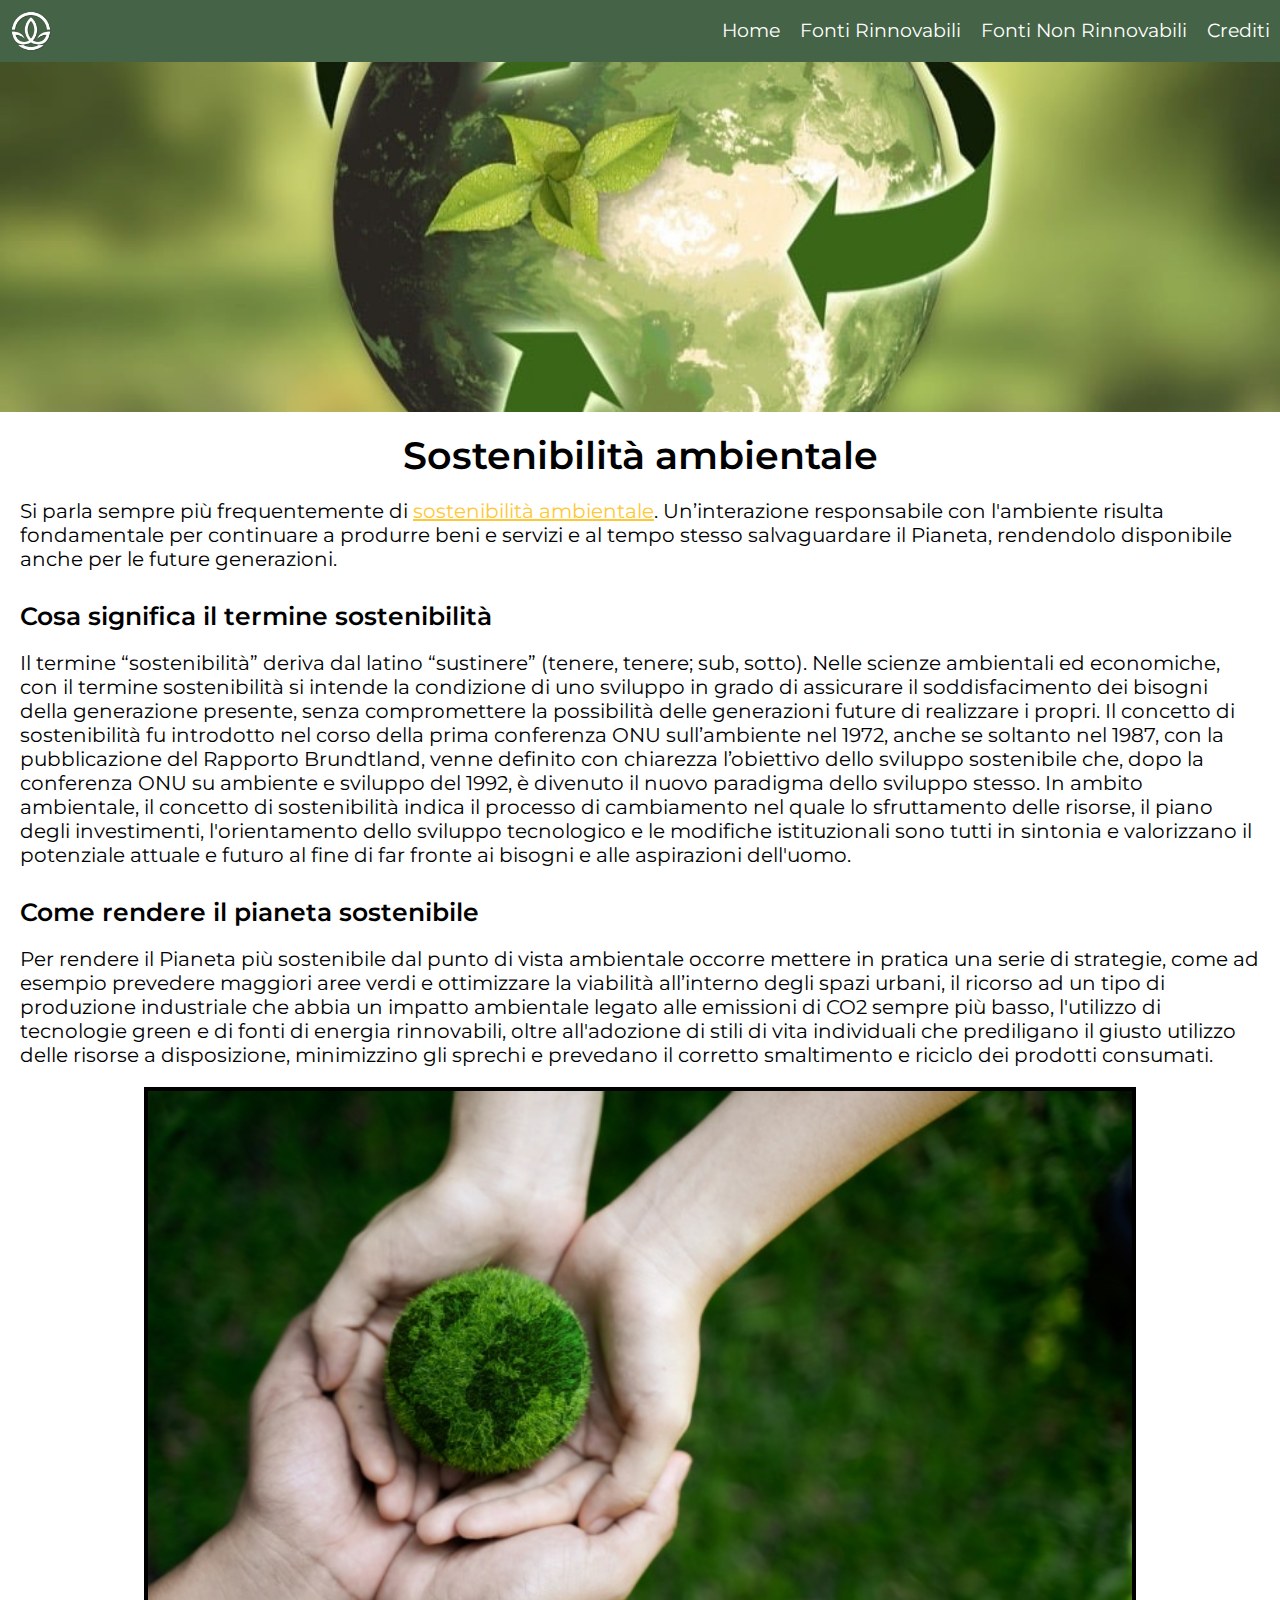
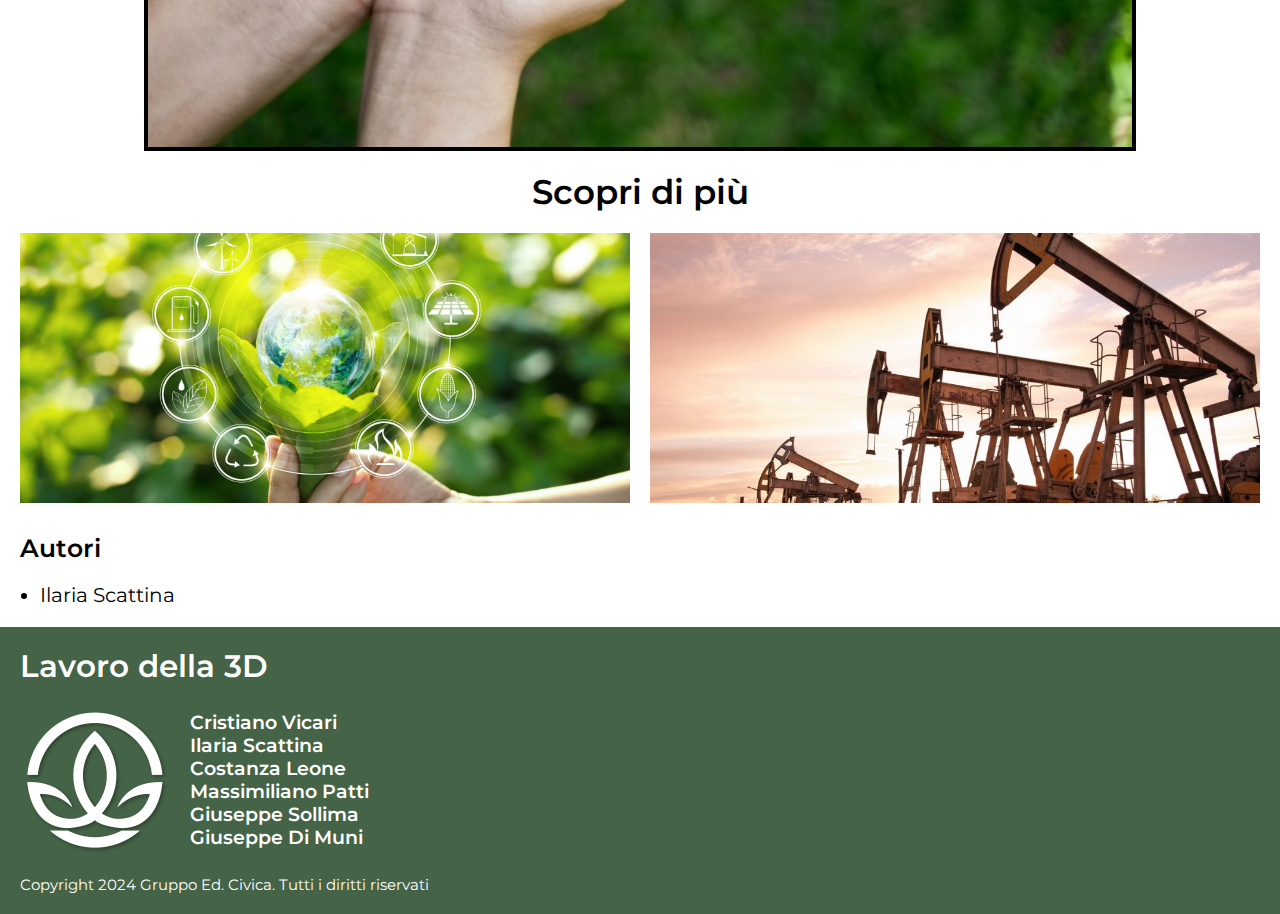
==== commit 302eb961: "add articles" ====
--- a/src/index.html
+++ b/src/index.html
@@ -1,4 +1,11 @@
+<!-- 
+  QUESTA è LA BASE DI OGNI ARTICOLO.
+  PER LAVORARE SUL PROPRIO ARTICOLO, FARE UNA COPIA DI QUESTO FILE E MODIFICARE SOLO LA COPIA
+  QUESTO FILE NON è DA ELIMINARE.
+-->
+
 <!DOCTYPE html>
+
 <html lang="en">
 
 <head>
@@ -40,70 +47,55 @@
   <!-- Contenuto della pagina -->
   <main>
     <!-- Immagine in evidenza -->
-    <img src="../assets/fontirinnovabili.jpg" alt="Fonti Rinnovabili" class="main__immagine">
+    <img src="../assets/sostenibilitaambientale.jpg" alt="Fonti Rinnovabili" class="main__immagine">
     <div class="main__content">
       <!-- Titolo Pagina -->
-      <h1 class="content__titolo">Titolo</h1>
+      <h1 class="content__titolo">Sostenibilità ambientale</h1>
       <!-- Paragrafo -->
       <p class="corpo">
-        Il bisogno di fonti di energia rinnovabili nascono dal problema della
-        <!-- Link -->
-        <a href="./index.html" class="corpo--link">sostenibilità ambientale</a>.
-        Massa luctus faucibusmalesuada risus aenean ornare nibh phasellus varius. Risus et turpis amet sit porta
-        vulputate praesent facilisi fermentum. Posuere pulvinar sed urna varius bibendum arcu. Sit proin nec scelerisque
-        urna nisi sit scelerisque porttitor. Eget blandit mollis pellentesque sit vitae habitasse. Porttitor mi hac
-        nullam facilisis venenatis volutpat.
+        Si parla sempre più frequentemente di <!-- Link --> <a href="./index.html" class="corpo--link">sostenibilità
+          ambientale</a>. Un’interazione responsabile con l'ambiente risulta fondamentale per continuare a produrre beni
+        e servizi e al tempo stesso salvaguardare il Pianeta, rendendolo disponibile anche per le future generazioni.
       </p>
       <!-- Sottotitolo -->
-      <h3 class="corpo--sottotitolo">Sottotitolo</h3>
+      <h3 class="corpo--sottotitolo">Cosa significa il termine sostenibilità</h3>
+      <p class="corpo">Il termine “sostenibilità” deriva dal latino “sustinere” (tenere, tenere; sub, sotto). Nelle
+        scienze
+        ambientali ed economiche, con il termine sostenibilità si intende la condizione di uno sviluppo in
+        grado di assicurare il soddisfacimento dei bisogni della generazione presente, senza compromettere
+        la possibilità delle generazioni future di realizzare i propri. Il concetto di sostenibilità fu introdotto
+        nel corso della prima conferenza ONU sull’ambiente nel 1972, anche se soltanto nel 1987, con la
+        pubblicazione del Rapporto Brundtland, venne definito con chiarezza l’obiettivo dello sviluppo
+        sostenibile che, dopo la conferenza ONU su ambiente e sviluppo del 1992, è divenuto il nuovo
+        paradigma dello sviluppo stesso.
+        In ambito ambientale, il concetto di sostenibilità indica il processo di cambiamento nel quale lo
+        sfruttamento delle risorse, il piano degli investimenti, l'orientamento dello sviluppo tecnologico e le
+        modifiche istituzionali sono tutti in sintonia e valorizzano il potenziale attuale e futuro al fine di far
+        fronte ai bisogni e alle aspirazioni dell'uomo.</p>
+      <h3 class="corpo--sottotitolo">Come rendere il pianeta sostenibile</h3>
       <p class="corpo">
-        Nec odio et in sit pellentesque diam lacinia leo nibh. Faucibus libero diam consequat lobortis fringilla vitae
-        cursus.
-        Faucibus at nulla odio natoque. Orci aliquam accumsan eu feugiat in cum. Diam mauris morbi nisl suspendisse
-        senectus. Ac
-        viverra amet purus leo et eget tempus congue morbi. Purus lacus ut volutpat nibh. Magna malesuada sociis elit
-        etiam. Leo
-        varius ut ac metus aliquam nibh. Tellus justo adipiscing eu tellus auctor.
+        Per rendere il Pianeta più sostenibile dal punto di vista ambientale occorre mettere in pratica una
+        serie di strategie, come ad esempio prevedere maggiori aree verdi e ottimizzare la viabilità
+        all’interno degli spazi urbani, il ricorso ad un tipo di produzione industriale che abbia un impatto
+        ambientale legato alle emissioni di CO2 sempre più basso, l'utilizzo di tecnologie green e di fonti di
+        energia rinnovabili, oltre all'adozione di stili di vita individuali che prediligano il giusto utilizzo delle
+        risorse a disposizione, minimizzino gli sprechi e prevedano il corretto smaltimento e riciclo dei
+        prodotti consumati.
       </p>
-      <!-- Lista vantaggi / svantaggi -->
-      <div class="bi-list">
-        <div class="list">
-          <h2 class="list-heading">Vantaggi</h2>
-          <ul class="ok-list">
-            <li>lorem ipsumr</li>
-            <li>lorem ipsumr</li>
-            <li>lorem ipsumr</li>
-            <li>lorem ipsumr</li>
-            <li>lorem ipsumr</li>
-            <li>lorem ipsumr</li>
-          </ul>
-        </div>
-        <div class="list">
-          <h2 class="list-heading">Svantaggi</h2>
-          <ul class="no-list">
-            <li>lorem ipsumr</li>
-            <li>lorem ipsumr</li>
-            <li>lorem ipsumr</li>
-            <li>lorem ipsumr</li>
-            <li>lorem ipsumr</li>
-            <li>lorem ipsumr</li>
-          </ul>
-        </div>
-      </div>
-
+      <img src="../assets/imgsostenibilita.jpg" class="corpo--img">
       <h2 class="content__sottotitolo">Scopri di più</h2>
       <div>
         <ul class="article--list">
           <li class="fonte">
-            <a>
-              <img src="../assets/sostenibilitaambientale.jpg" alt="Sostenibilità Ambientale" class="fonte__immagine">
+            <a href="./fonti.html#fontiRinnovabili">
+              <img src="../assets/fontirinnovabili.jpg" alt="Fonti Rinnovabili" class="fonte__immagine">
               <div class="backdrop">
-                <p class="backdrop__title">Sostenibilità<br><span class="highlighted">Ambientale</span></p>
+                <p class="backdrop__title">Fonti<br><span class="highlighted">Rinnovabili</span></p>
               </div>
             </a>
           </li>
           <li class="fonte">
-            <a>
+            <a href="./fonti.html#fontiNonRinnovabili">
               <img src="../assets/fontinonrinnovabili.jpg" alt="Fonti Non Rinnovabili" class="fonte__immagine">
               <div class="backdrop">
                 <p class="backdrop__title">Fonti<br><span class="highlighted">Non Rinnovabili</span></p>
@@ -112,11 +104,10 @@
           </li>
         </ul>
       </div>
+
       <h3 class="corpo--sottotitolo">Autori</h3>
       <ul class="autori">
-        <li class="autore">Giuseppe Sollima</li>
-        <li class="autore">Giuseppe Sollima</li>
-        <li class="autore">Giuseppe Sollima</li>
+        <li class="autore">Ilaria Scattina</li>
       </ul>
     </div>
   </main>
--- a/src/styles.css
+++ b/src/styles.css
@@ -9,7 +9,7 @@
   font-family: 'Montserrat', Verdana, sans-serif;
   height: 100%;
   scroll-behavior: smooth;
-  font-size: 8px;
+  font-size: 10px;
 }
 
 body {
@@ -27,6 +27,7 @@
 
 main {
   max-width: 1440px;
+  margin: auto;
   grid-area: main;
 }
 
@@ -35,8 +36,9 @@
 }
 
 .main__immagine {
+  display: block;
+  width: 100%;
   object-fit: cover;
-  width: 100%;
   height: 35rem;
 }
 
@@ -68,12 +70,28 @@
   text-align: center;
 }
 
-p.corpo {
+strong {
+  font-weight: 600;
+}
+
+p.corpo,
+ul.corpo--list,
+ol.corpo--list {
   font-size: 2rem;
 }
 
 a.corpo--link {
   color: var(--color-secondary);
+}
+
+.main__content > img {
+  display: block;
+}
+
+img.corpo--img {
+  border: 4px solid black;
+  width: 80%;
+  margin: auto;
 }
 
 .corpo--sottotitolo {
@@ -82,12 +100,8 @@
   font-weight: 600;
 }
 
-@media screen and (min-width: 1440px) {
+@media screen and (max-width: 600px) {
   html {
-    font-size: 10px;
-  }
-
-  main {
-    margin: auto;
+    font-size: 9px;
   }
 }--- a/src/css/lists.css
+++ b/src/css/lists.css
@@ -11,6 +11,7 @@
 
 .bi-list .list {
   font-size: 2rem;
+  padding: 1rem;
   width: 50%;
 }
 
@@ -34,4 +35,24 @@
 
 ul.no-list li::marker {
   content: url('../../assets/xicon.svg');
+}
+
+@media screen and (max-width: 600px) {
+  .bi-list {
+    flex-direction: column;
+  }
+
+  .bi-list .list {
+    width: 100%;
+  }
+
+  .bi-list .list:first-child {
+    border-right: none;
+    border-bottom: 1.5px solid black;
+  }
+
+  .bi-list .list:last-child {
+    border-left: none;
+    border-top: 1.5px solid black;
+  }
 }